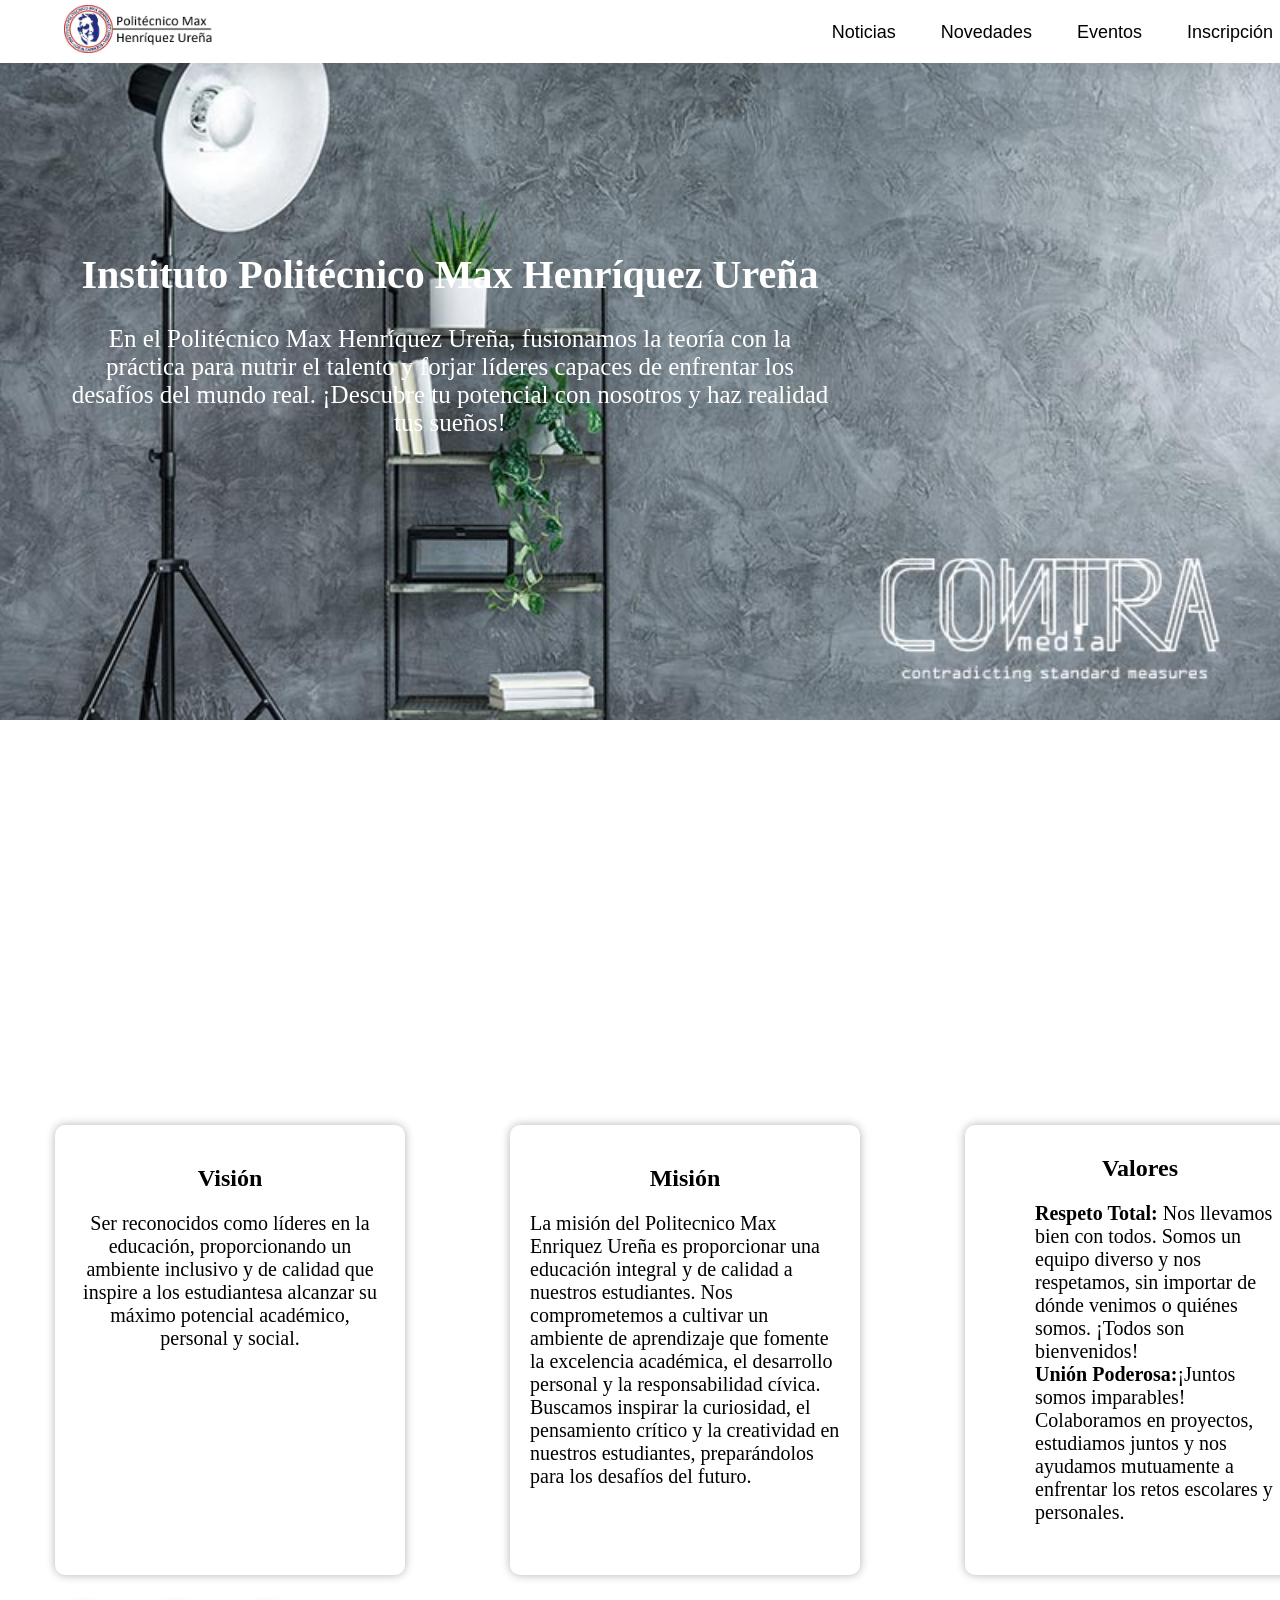
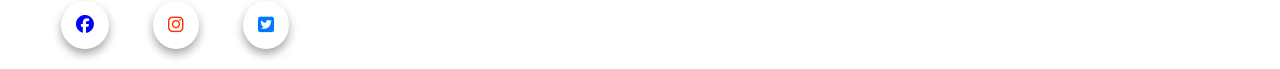
==== index.html @ d2819dfe "Add files via upload" ====
<!DOCTYPE html>
<html lang="en">
    <head>
        <meta charset="UTF-8">
        <meta http-equiv="X-UA-Compatible" content="IE=edge">
        <meta name="viewport" content="width=device-width, initial-scale=1.0">
        <link rel="stylesheet" href="https://cdnjs.cloudflare.com/ajax/libs/font-awesome/6.5.2/css/all.min.css">
        <title>Politécnico Max Henríquez Ureña</title>

    <style>
        body {
            background-image: url(fondo2.jpg);
            background-repeat: no-repeat;
            background-size: cover;
        }
        .logo{
            color: #000;
        }
        nav{
            display: flex;
            align-items: center;
            justify-content: space-between;
            padding-top: -15px;
            padding-left: 5%;
            padding-right: 5%;
            font-size: 20px;
            position: fixed;
            top: 0;
        }
        nav{
            background-color: white;
            width: 1229px;
            top: 0;
            left: 0px;
            box-shadow: 0px 12px 12px rgba(0, 0, 0, 0.06);
            z-index: 2;
        }
        ul li{
            display: inline-block;
            padding: 0px 20px;
         }
        a:hover{
            text-decoration: none;
            color: #007bff;
        }
        a{
            text-decoration: none;
            color: #000;
            transition: color 0.3s;
            font-family: sans-serif;
            font-size: 18px;
        }
        .cuerpo{
            position: absolute;
            background-color: none;
            width: 1270px;
            height: 500px;
            bottom: -700px;
            left: 50px;
            display: flex;
            justify-content: space-between;
            align-items: center;
        }
        .box-one{
            background-color: white;
            width: 350px;
            height: 450px;
            top: 25px;
            margin: 0 5px;
            border-radius: 10px;
            box-shadow: 0px 0px 10px rgba(0, 0, 0, 0.3);
            box-sizing: border-box;
            padding: 20px;
        }
        .box-two{
            background-color: white;
            width: 350px;
            height: 450px;
            top: 25px;
            margin: 0 5px;
            border-radius: 10px;
            box-shadow: 0px 0px 10px rgba(0, 0, 0, 0.3);
            box-sizing: border-box;
            padding: 20px;
        }
        .box-three{
            background-color: white;
            width: 350px;
            height: 450px;
            top: 25px;
            margin: 0 5px;
            border-radius: 10px;
            box-shadow: 0px 0px 10px rgba(0, 0, 0, 0.3);
            box-sizing: border-box;
            padding: 10px;
        }
        .eslogan{
            background-color: none;
            width: 800px;
            height: 400px;
            position: absolute;
            left: 50px;
            top: 150px;
            box-sizing: border-box;
            padding: 20px;
            color: white;
        }
        .redes-sociales{
            background-color: none;
            width: 600px;
            height: 50px;
            position: absolute;
            bottom: -750px;
            left: -125px;
            box-sizing: border-box;
        }
        .redes{
            margin: 0;
            position: absolute;
            top: 50%;
            left: 50%;
            transform: translate(-50%, -50%);
        }
        i{
            text-align: center;
            font-size: 15x;
            margin: 20px;
            border-radius: 50%;
            padding: 15px;
            box-shadow: 0px 5px 10px rgba(0, 0, 0, .35);
            transition: color 2s;

        }
        #facebook:hover{
            color: blue;
            box-shadow: 0px 0px 15px blue,
                        0px 0px 45px blue;

        }
        #instagram:hover{
            color: #FF3300;
            box-shadow: 0px 0px 15px #FF3300,
                        0px 0px 45px #FF3300;
        }
        #twitter:hover{
            color: #007bff;
            box-shadow: 0px 0px 15px #007bff,
                        0px 0px 45px #007bff;
        }
    </style>

</head>
<body>
    <div class="encabezado">
        <header>
            <nav>
                <a href="file:///C:/Users/Admin/Desktop/Web%20final/Prueba.html"><img class="logo" src="Logo.jpg" style="width: 150px;"></a>
                    <ul>
                        <li><a href="Contenido.html">Noticias</a></li>
                        <li><a href="Inicio.html">Novedades</a></li>
                        <li><a href="Register.html">Eventos</a></li>
                        <li><a href="index.html">Inscripción</a></li>
                    </ul>
            </nav>
        </header>

        <div class="eslogan">
            <center><br><br><br><h1 style="font-size: 40px;">Instituto Politécnico Max Henríquez Ureña</h1>
            <p style="font-size: 25px;">En el Politécnico Max Henríquez Ureña, fusionamos la teoría con la práctica para nutrir el
               talento y forjar líderes capaces de enfrentar los desafíos del mundo real.
               ¡Descubre tu potencial con nosotros y haz realidad tus sueños!</p></center>
        </div>
        </div>
        <div class="cuerpo">
            <div class="box-one">
                <center><h2>Visión</h2><center>
                <p style="font-size: 20px;">Ser reconocidos como líderes en la educación, proporcionando un ambiente
                 inclusivo y de calidad que inspire a los estudiantesa alcanzar su máximo
                 potencial académico, personal y social.</p>
            </div>
            <div class="box-two">
                <center><h2>Misión</h2></center>
                <p style="font-size: 20px;">La misión del Politecnico Max Enriquez Ureña es proporcionar una educación
                integral y de calidad a nuestros estudiantes. Nos comprometemos a cultivar un
                ambiente de aprendizaje que fomente la excelencia académica, el desarrollo
                personal y la responsabilidad cívica. Buscamos inspirar la curiosidad, el
                pensamiento crítico y la creatividad en nuestros estudiantes, preparándolos
                para los desafíos del futuro.</p>
            </div>
            <div class="box-three">
                <center><h2>Valores</h2></center>
                <ul style="font-size: 20px;">
                    <li><b>Respeto Total: </b> Nos llevamos bien con todos. Somos un equipo diverso y nos respetamos, sin importar de dónde venimos o quiénes somos. ¡Todos son bienvenidos!</li>
                    <li><b>Unión Poderosa:</b>¡Juntos somos imparables! Colaboramos en proyectos, estudiamos juntos y nos ayudamos mutuamente a enfrentar los retos escolares y personales.</li>
                </ul>
            </div>
        </div>
        <div class="redes-sociales">
            <div class="redes">
                <a href="https://www.facebook.com/profile.php?id=100079913975583"><i style="color: blue" id="facebook" class="fa-brands fa-facebook"></i></a>
                <a href="https://www.instagram.com/politecnicomaxhenriquezurena/"><i style="color: #FF3300" id="instagram" class="fa-brands fa-instagram"></i></a>  
                <a href="#"><i style="color: #007bff" id="twitter" class="fa-brands fa-square-twitter"></i></a>
            </div>
        </div>
</body>
</html>
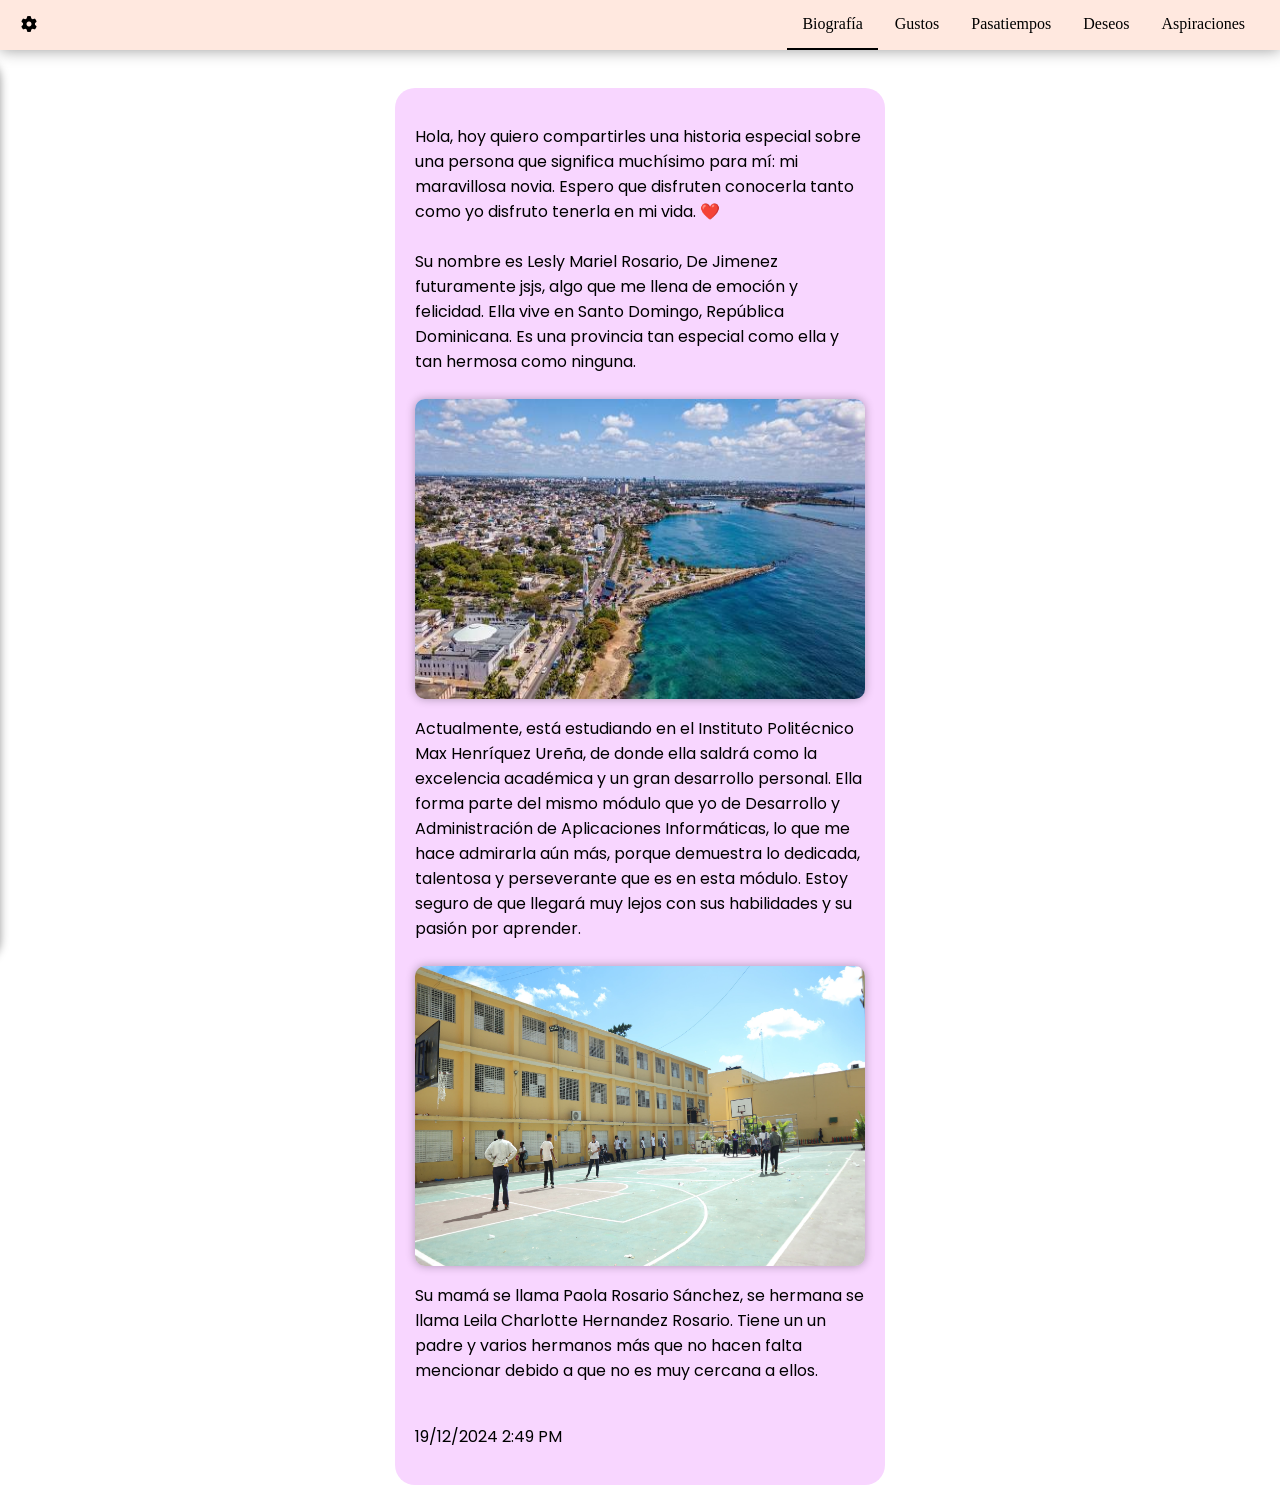
==== commit ffea1c5b: "Add files via upload" ====
--- a/index.html
+++ b/index.html
@@ -1,206 +1,235 @@
 <!DOCTYPE html>
 <html lang="en">
-    <head>
-        <meta charset="UTF-8">
-        <meta http-equiv="X-UA-Compatible" content="IE=edge">
-        <meta name="viewport" content="width=device-width, initial-scale=1.0">
-        <link rel="stylesheet" href="https://cdnjs.cloudflare.com/ajax/libs/font-awesome/6.5.2/css/all.min.css">
-        <title>Politécnico Max Henríquez Ureña</title>
-
+<head>
+    <meta charset="UTF-8">
+    <meta name="viewport" content="width=device-width, initial-scale=1.0">
+    <link rel="stylesheet" href="https://cdnjs.cloudflare.com/ajax/libs/font-awesome/6.5.2/css/all.min.css">
+    <link href="https://fonts.googleapis.com/css2?family=Poppins:wght@300;400;500;600&display=swap" rel="stylesheet">
+    <title>Document</title>
+    <link rel="stylesheet" href="style.css">
     <style>
-        body {
-            background-image: url(fondo2.jpg);
-            background-repeat: no-repeat;
-            background-size: cover;
+
+        #biografia{
+            border-bottom: 2px solid black;
         }
-        .logo{
-            color: #000;
-        }
-        nav{
-            display: flex;
-            align-items: center;
-            justify-content: space-between;
-            padding-top: -15px;
-            padding-left: 5%;
-            padding-right: 5%;
-            font-size: 20px;
-            position: fixed;
-            top: 0;
-        }
-        nav{
-            background-color: white;
-            width: 1229px;
-            top: 0;
-            left: 0px;
-            box-shadow: 0px 12px 12px rgba(0, 0, 0, 0.06);
-            z-index: 2;
-        }
-        ul li{
-            display: inline-block;
-            padding: 0px 20px;
-         }
-        a:hover{
-            text-decoration: none;
-            color: #007bff;
-        }
-        a{
-            text-decoration: none;
-            color: #000;
-            transition: color 0.3s;
-            font-family: sans-serif;
-            font-size: 18px;
-        }
-        .cuerpo{
-            position: absolute;
-            background-color: none;
-            width: 1270px;
-            height: 500px;
-            bottom: -700px;
-            left: 50px;
-            display: flex;
-            justify-content: space-between;
-            align-items: center;
-        }
-        .box-one{
-            background-color: white;
-            width: 350px;
-            height: 450px;
-            top: 25px;
-            margin: 0 5px;
-            border-radius: 10px;
-            box-shadow: 0px 0px 10px rgba(0, 0, 0, 0.3);
-            box-sizing: border-box;
-            padding: 20px;
-        }
-        .box-two{
-            background-color: white;
-            width: 350px;
-            height: 450px;
-            top: 25px;
-            margin: 0 5px;
-            border-radius: 10px;
-            box-shadow: 0px 0px 10px rgba(0, 0, 0, 0.3);
-            box-sizing: border-box;
-            padding: 20px;
-        }
-        .box-three{
-            background-color: white;
-            width: 350px;
-            height: 450px;
-            top: 25px;
-            margin: 0 5px;
-            border-radius: 10px;
-            box-shadow: 0px 0px 10px rgba(0, 0, 0, 0.3);
-            box-sizing: border-box;
-            padding: 10px;
-        }
-        .eslogan{
-            background-color: none;
-            width: 800px;
-            height: 400px;
-            position: absolute;
-            left: 50px;
-            top: 150px;
-            box-sizing: border-box;
-            padding: 20px;
-            color: white;
-        }
-        .redes-sociales{
-            background-color: none;
-            width: 600px;
-            height: 50px;
-            position: absolute;
-            bottom: -750px;
-            left: -125px;
-            box-sizing: border-box;
-        }
-        .redes{
-            margin: 0;
-            position: absolute;
-            top: 50%;
-            left: 50%;
-            transform: translate(-50%, -50%);
-        }
-        i{
-            text-align: center;
-            font-size: 15x;
-            margin: 20px;
-            border-radius: 50%;
-            padding: 15px;
-            box-shadow: 0px 5px 10px rgba(0, 0, 0, .35);
-            transition: color 2s;
-
-        }
-        #facebook:hover{
-            color: blue;
-            box-shadow: 0px 0px 15px blue,
-                        0px 0px 45px blue;
-
-        }
-        #instagram:hover{
-            color: #FF3300;
-            box-shadow: 0px 0px 15px #FF3300,
-                        0px 0px 45px #FF3300;
-        }
-        #twitter:hover{
-            color: #007bff;
-            box-shadow: 0px 0px 15px #007bff,
-                        0px 0px 45px #007bff;
-        }
+
     </style>
-
 </head>
-<body>
-    <div class="encabezado">
-        <header>
-            <nav>
-                <a href="file:///C:/Users/Admin/Desktop/Web%20final/Prueba.html"><img class="logo" src="Logo.jpg" style="width: 150px;"></a>
-                    <ul>
-                        <li><a href="Contenido.html">Noticias</a></li>
-                        <li><a href="Inicio.html">Novedades</a></li>
-                        <li><a href="Register.html">Eventos</a></li>
-                        <li><a href="index.html">Inscripción</a></li>
-                    </ul>
-            </nav>
-        </header>
-
-        <div class="eslogan">
-            <center><br><br><br><h1 style="font-size: 40px;">Instituto Politécnico Max Henríquez Ureña</h1>
-            <p style="font-size: 25px;">En el Politécnico Max Henríquez Ureña, fusionamos la teoría con la práctica para nutrir el
-               talento y forjar líderes capaces de enfrentar los desafíos del mundo real.
-               ¡Descubre tu potencial con nosotros y haz realidad tus sueños!</p></center>
-        </div>
-        </div>
-        <div class="cuerpo">
-            <div class="box-one">
-                <center><h2>Visión</h2><center>
-                <p style="font-size: 20px;">Ser reconocidos como líderes en la educación, proporcionando un ambiente
-                 inclusivo y de calidad que inspire a los estudiantesa alcanzar su máximo
-                 potencial académico, personal y social.</p>
-            </div>
-            <div class="box-two">
-                <center><h2>Misión</h2></center>
-                <p style="font-size: 20px;">La misión del Politecnico Max Enriquez Ureña es proporcionar una educación
-                integral y de calidad a nuestros estudiantes. Nos comprometemos a cultivar un
-                ambiente de aprendizaje que fomente la excelencia académica, el desarrollo
-                personal y la responsabilidad cívica. Buscamos inspirar la curiosidad, el
-                pensamiento crítico y la creatividad en nuestros estudiantes, preparándolos
-                para los desafíos del futuro.</p>
-            </div>
-            <div class="box-three">
-                <center><h2>Valores</h2></center>
-                <ul style="font-size: 20px;">
-                    <li><b>Respeto Total: </b> Nos llevamos bien con todos. Somos un equipo diverso y nos respetamos, sin importar de dónde venimos o quiénes somos. ¡Todos son bienvenidos!</li>
-                    <li><b>Unión Poderosa:</b>¡Juntos somos imparables! Colaboramos en proyectos, estudiamos juntos y nos ayudamos mutuamente a enfrentar los retos escolares y personales.</li>
-                </ul>
+<body id="body">
+    <header id="header">
+        <ul>
+            <a href="index.html"><li id="biografia">Biografía</li></a>
+            <a href="gustos.html"><li id="gustos">Gustos</li></a>
+            <a href="pasatiempos.html"><li id="pasatiempos">Pasatiempos</li></a>
+            <a href="deseos.html"><li id="deseos">Deseos</li></a>
+            <a href="aspiraciones.html"><li id="aspiraciones">Aspiraciones</li></a>
+        </ul>
+    </header>
+
+    <i class="fa-solid fa-bars" id="bars"></i>
+    <div id="dgear"><i class="fa-solid fa-gear" id="gear"></i>
+        <div id="D-LMenu">
+            <div id="content-DL">
+                <p id="PDL" style="width: 40px;">Light</p>
+                <div id="border-DL">
+                    <div id="circle-DL"></div>
+                </div>
             </div>
         </div>
-        <div class="redes-sociales">
-            <div class="redes">
-                <a href="https://www.facebook.com/profile.php?id=100079913975583"><i style="color: blue" id="facebook" class="fa-brands fa-facebook"></i></a>
-                <a href="https://www.instagram.com/politecnicomaxhenriquezurena/"><i style="color: #FF3300" id="instagram" class="fa-brands fa-instagram"></i></a>  
-                <a href="#"><i style="color: #007bff" id="twitter" class="fa-brands fa-square-twitter"></i></a>
-            </div>
-        </div>
+    </div>
+
+    <div id="p-1">
+        <p>
+            Hola, hoy quiero compartirles una historia especial sobre una persona que significa muchísimo para mí: mi maravillosa
+            novia. Espero que disfruten conocerla tanto como yo disfruto tenerla en mi vida. <b id="acertijo">❤️</b><br><br>
+    
+            Su nombre es Lesly Mariel Rosario, De Jimenez futuramente jsjs, algo que me llena de emoción y felicidad. Ella vive en Santo Domingo, República Dominicana. Es una provincia tan especial como ella
+            y tan hermosa como ninguna. <br><br>
+
+            <img src="santo domingo.jpeg">
+    
+            Actualmente, está estudiando en el Instituto Politécnico Max Henríquez Ureña, de donde ella saldrá como la excelencia
+            académica y un gran desarrollo personal. Ella forma parte del mismo módulo que yo de Desarrollo y Administración de
+            Aplicaciones Informáticas, lo que me hace admirarla aún más, porque demuestra lo dedicada, talentosa y perseverante que 
+            es en esta módulo. Estoy seguro de que llegará muy lejos con sus habilidades y su pasión por aprender.<br><br>
+
+            <img src="politecnico.jpeg">
+    
+            Su mamá se llama Paola Rosario Sánchez, se hermana se llama Leila Charlotte Hernandez Rosario. Tiene un un padre y varios
+            hermanos más que no hacen falta mencionar debido a que no es muy cercana a ellos.<br><br>
+        </p>
+        <p>19/12/2024 2:49 PM</p>
+    </div>
+
+    <div id="carta">
+        <h2>Mensaje Ocurto</h2>
+        <p>Hola mi amor, veo que descubriste el primer acertijo, que buena eres bebé. Quiero decirte lo increíble que eres como persona
+           y como novia, no sabes lo afortunado que me siento al tener en mi vida a una persona tan... (las siguientes palabras están el
+           la siguiente sección, tienes que descubrir donde darle para que
+           te aparezca la continuación de este mensaje.)
+        </p>
+    </div>
+
+    <div class="left-menu-mobile" id="LMM">
+        
+        <ul>
+            <a href="index.html"><li>Biografía</li></a>
+            <a href="gustos.html"><li>Gustos</li></a>
+            <a href="pasatiempos.html"><li>Pasatiempos</li></a>
+            <a href="deseos.html"><li>Deseos</li></a>
+            <a href="aspiraciones.html"><li>Aspiraciones</li></a> 
+        </ul>
+
+    </div>
 </body>
+
+<script>
+const bars = document.getElementById("bars");
+const ML = document.getElementById("LMM");
+const gear = document.getElementById("gear");
+const DarkLight = document.getElementById("D-LMenu");
+const BDL = document.getElementById("border-DL");
+const CCDL = document.getElementById("circle-DL");
+const PDL = document.getElementById("PDL");
+const header = document.getElementById("header");
+const body = document.getElementById("body");
+const li = document.querySelectorAll("li");
+const div = document.querySelectorAll("div");
+const texto = document.querySelectorAll("p");
+const p_1 = document.getElementById("p-1");
+const title = document.querySelectorAll("h2");
+let AML;
+let AG;
+let ADL;
+
+bars.addEventListener("click", function(){
+
+    if (!AML) {
+        ML.style.transform = "translateX(0px)";
+        ML.style.transition = "transform .3s";
+    }
+
+    else{
+        ML.style.transform = "translateX(-300px)";
+        ML.style.transition = "transform .3s";
+    }
+
+    AML = !AML;
+})
+
+gear.addEventListener("click", function(){
+    if (!AG) {
+        DarkLight.style.display = "flex";
+        gear.style.transform = "rotate(90deg)";
+        gear.style.transition = "transform .3s"
+    }
+
+    else{
+        gear.style.transform = "rotate(0deg)";
+        gear.style.transition = "transform .3s"
+        DarkLight.style.display = "none";
+    }
+
+    AG = !AG;
+})
+
+BDL.addEventListener("click", function(){
+
+    if (!ADL) {
+        CCDL.style.transform = "translateX(44px)";
+        CCDL.style.transition = "transform .3s";
+        CCDL.style.backgroundColor = "white";
+        PDL.textContent = "Dark";
+        PDL.style.color = "white";
+        BDL.style.borderColor = "white";
+        gear.style.color = "white";
+        header.style.backgroundColor = "rgb(31, 31, 31)";
+        header.style.transition = "background-color .3s";
+        DarkLight.style.backgroundColor = "rgb(31, 31, 31)";
+        header.style.transition = "background-color .3s";
+        body.style.backgroundColor = "rgb(41, 41, 41)";
+        body.style.transition = "background-color .3s";
+        bars.style.color = "white";
+        bars.style.transition = "background-color .3s";
+        li.forEach(li => {
+            li.style.color = "white";
+            li.style.borderBottomColor = "white";
+        });
+
+        texto.forEach(p => {
+            p.style.color = "white";
+        })
+
+        p_1.style.backgroundColor = "rgba(36, 36, 36)";
+        p_1.style.transition = "background-color .3s";
+        ML.style.backgroundColor = "rgba(31, 31, 31)";
+        ML.style.transition = "background-color .3s";
+        title.forEach(h => {
+            h.style.color = "white";
+        });
+        c.style.backgroundColor = "rgb(19, 19, 19)";
+    }
+
+    else{
+        CCDL.style.transform = "translateX(0px)";
+        CCDL.style.transition = "transform .3s";
+        PDL.textContent = "Light";
+        PDL.style.color = "black";
+        BDL.style.borderColor = "black";
+        CCDL.style.backgroundColor = "black";
+        gear.style.color = "black";
+        header.style.backgroundColor = "rgb(255, 232, 223)";
+        header.style.transition = "background-color .3s";
+        DarkLight.style.backgroundColor = "rgb(255, 232, 223)";
+        header.style.transition = "background-color .3s";
+        body.style.backgroundColor = "white";
+        body.style.transition = "background-color .3s";
+        bars.style.color = "black";
+        bars.style.transition = "background-color .3s";
+        li.forEach(li => {
+            li.style.color = "black";
+            li.style.borderBottomColor = "black";
+        });
+
+        texto.forEach(p => {
+            p.style.color = "black";
+        })
+
+        p_1.style.backgroundColor = "rgb(248, 214, 255)";
+        p_1.style.transition = "background-color .3s";
+        ML.style.backgroundColor = "rgb(255, 232, 223)";
+        ML.style.transition = "background-color .3s";
+        title.forEach(h => {
+            h.style.color = "black";
+        });
+        c.style.backgroundColor = "white";
+    }
+
+    ADL = !ADL
+});
+
+document.addEventListener("click", function(e){
+    if (!gear.contains(e.target) && !DarkLight.contains(e.target)) {
+        gear.style.transform = "rotate(0deg)";
+        gear.style.transition = "transform .3s"
+        DarkLight.style.display = "none";
+
+        AG = !AG;
+    }
+});
+
+document.addEventListener("click", function(e){
+    if (!bars.contains(e.target) && !ML.contains(e.target)) {
+        ML.style.transform = "translateX(-300px)";
+        ML.style.transition = "transform .3s";
+        bars.className = "fa-solid fa-bars";
+
+        AML = !AML;
+    }
+});
+
+
+
+</script>
+<script src="acertijo.js"></script>
 </html>
--- a/style.css
+++ b/style.css
@@ -0,0 +1,271 @@
+body{
+    display: flex;
+    flex-direction: column;
+    align-items: center;
+    padding-top: 80px;
+}    
+header{
+    position: fixed;
+    background-color: rgb(255, 232, 223);
+    width: 100%;
+    height: 50px;
+    top: 0;
+    left: 0;
+    display: flex;
+    justify-content: end;
+    padding-right: 20px;
+    box-sizing: border-box;
+    box-shadow: 0px 0px 15px rgba(0, 0, 0, .4);
+    z-index: 2;
+}
+
+header ul{
+    position: relative;
+    display: flex;
+    top: -16px;
+}
+
+header li{
+    list-style: none;
+    padding: 15px 15px;
+    margin-left: 2px;
+    cursor: pointer;
+}
+
+header li:hover{
+    border-bottom: 2px solid black;
+}
+
+#p-1{
+    width: auto;
+    max-width: 450px;
+    height: auto;
+    background-color: rgb(248, 214, 255);
+    border-radius: 20px;
+    padding: 20px;
+    z-index: 1;
+}
+
+#p-1 p{
+    font-family: 'Poppins', sans-serif;
+}
+
+#p-1 h2{
+    text-align: center;
+}
+
+#p-1 img{
+    position: relative;
+    width: 100%;
+    height: 300px;
+    border-radius: 10px;
+    box-shadow: 0px 0px 10px rgba(0, 0, 0, .3);
+    margin-bottom: 10px;
+}
+
+#p-1 button{
+    background-color: rgb(138, 43, 226);
+    border: none;
+    width: 130px;
+    height: 40px;
+    border-radius: 40px;
+    margin-top: 20px;
+    color: white;
+    cursor: pointer;
+    transition: background .3s;
+}
+
+#p-1 button:hover{
+    background-color: rgb(119, 38, 194);
+}
+
+#content-music{
+
+    width: 96.2%;
+    max-width: 490px;
+    height: 300px;
+    background-color: rgb(203, 174, 209);
+    top: 1500px;
+    margin-bottom: 20px;
+    transform: translateY(-110%);
+    display: flex;
+    justify-content: center;
+    align-items: center;
+    flex-direction: column;
+    border-radius: 20px;
+}
+
+#content-music select{
+    width: 50%;
+    padding: 12px 18px;
+    font-size: 16px;
+    background-color: #fff;
+    border: 2px solid #ccc;
+    border-radius: 8px;
+    outline: none;
+    color: #333;
+    transition: all 0.3s ease;
+    margin-bottom: 90px;
+}
+
+#content-music select:focus{
+    border-color: #83c3ff;
+    box-shadow: 0 0 8px rgba(76, 175, 80, 0.2);
+}
+
+#content-music select option{
+    background-color: #fff;
+    color: #333;
+    border-radius: 10px;
+}
+
+a{
+    text-decoration: none;
+    color: black;
+}
+
+#bars{
+    position: fixed;
+    top: 10px;
+    left: 10px;
+    padding: 5px;
+    z-index: 3;
+    cursor: pointer;
+    display: none;
+}
+
+@media (max-width: 545px){
+    header ul{
+        display: none;
+    }
+
+    #bars{
+        display: block;
+    }
+
+    #dgear{
+        transform: translateX(30px);
+    }
+}
+
+#LMM{
+    top: 50px;
+    width: 300px;
+    height: 100vh;
+    position: fixed;
+    left: 0;
+    border-radius: 0px 20px 20px 0px;
+    background-color: rgb(255, 232, 223);
+    display: flex;
+    justify-content: center;
+    padding: 0px;
+    z-index: 1;
+    transform: translateX(-300px);
+    box-shadow: 0px 10px 10px rgba(0, 0, 0, .4);
+}
+
+ul{
+    list-style: none;
+}
+
+#LMM ul li{
+    padding: 10px 15px;
+    margin-bottom: 2px;
+    width: 96%;
+    border-bottom: 1px solid black;
+}
+
+#LMM ul{
+    top: 30px;
+    width: 100%;
+    left: -30px;
+    position: relative;
+}
+
+#gear{
+    z-index: 3;
+    cursor: pointer;
+    padding: 5px;
+    width: 17px;
+    height: 17px;
+    display: flex;
+    justify-content: center;
+    align-items: center;
+}
+
+#dgear{
+    display: flex;
+    justify-content: center;
+    padding: 5px;
+    position: fixed;
+    top: 5px;
+    left: 10px;
+    z-index: 3;
+}
+
+#D-LMenu{
+    position: relative;
+    width: 200px;
+    height: 50px;
+    background-color: rgb(255, 232, 223);
+    box-shadow: 0px 0px 10px rgba(0, 0, 0, .4);
+    border-radius: 10px;
+    left: -20px;
+    top: 25px;
+    overflow: hidden;
+    display: none;
+    justify-content: center;
+    align-items: center;
+}
+
+#content-DL{
+    width: 90%;
+    height: 40px;
+    align-items: center;
+    display: flex;
+    box-sizing: border-box;
+    padding-left: 10px;
+}
+
+#border-DL{
+    width: 70px;
+    height: 25px;
+    margin-left: 10px;
+    border-radius: 15px;
+    border: 2px solid black;
+    display: flex;
+    align-items: center;
+    cursor: pointer;
+}
+
+#circle-DL{
+    background-color: black;
+    width: 20px;
+    height: 20px;
+    border-radius: 50%;
+    margin-left: 3px;
+}
+
+#acertijo{
+    cursor: pointer;
+}
+
+#carta{
+    position: fixed;
+    z-index: 2;
+    background-color: white;
+    width: 96.9%;
+    max-width: 800px;
+    height: auto;
+    box-shadow: 0px 0px 10px rgba(0, 0, 0, .4);
+    font-family: 'Poppins', sans-serif;
+    box-sizing: border-box;
+    padding: 20px;
+    display: none;
+    transition: opacity .3s;
+    border-radius: 2px;
+}
+
+#carta h2{
+    text-align: center;
+}
